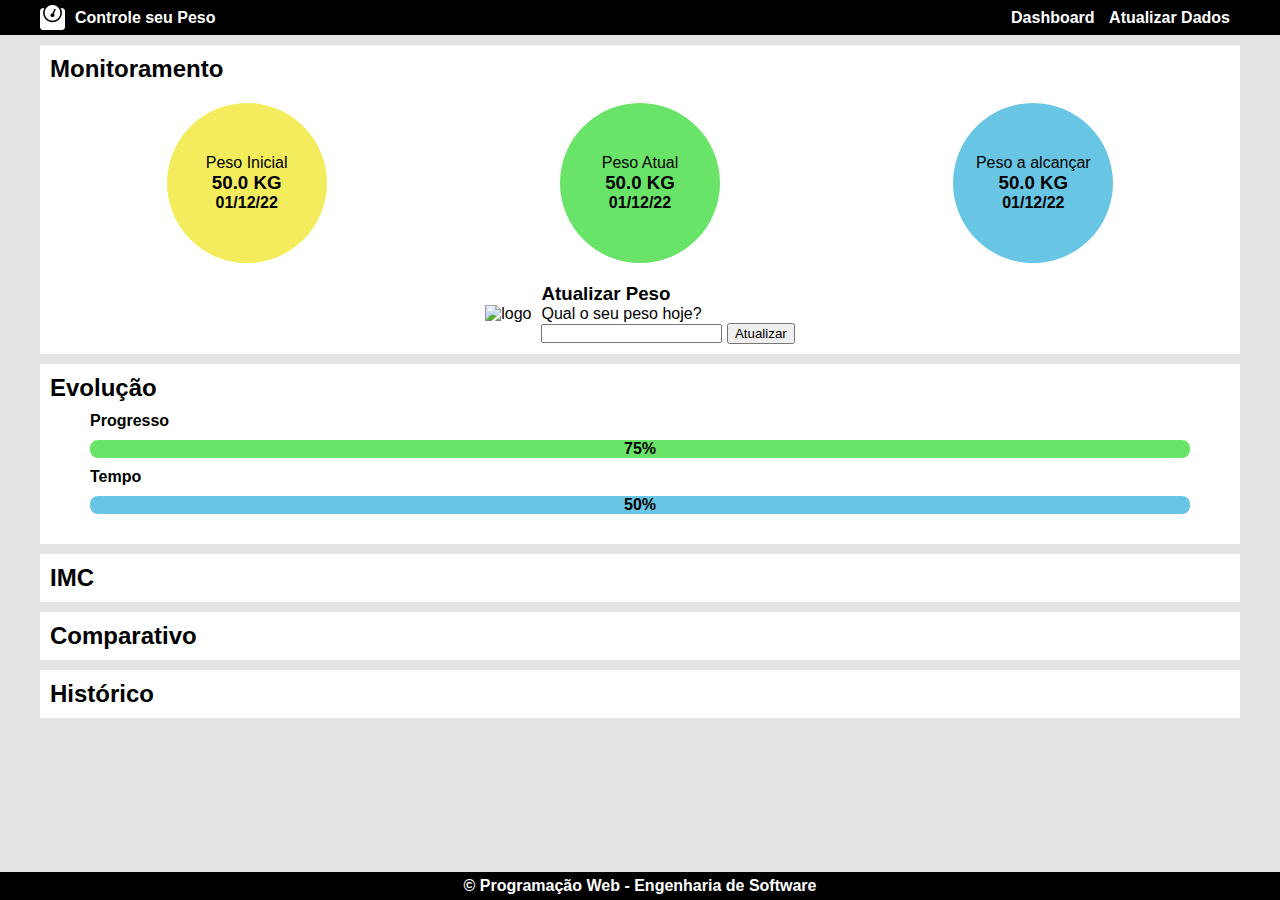
==== Pages/Dashboard/index.html @ 7d859694 "evolucao e monitoramento feitos" ====
<!DOCTYPE html>
<html lang="pt-br">

<head>
  <meta charset="UTF-8">
  <meta http-equiv="X-UA-Compatible" content="IE=edge">
  <meta name="viewport" content="width=device-width, initial-scale=1.0">
  <title>Controle de Peso</title>
  <link rel="stylesheet" href="./style.css">
</head>

<body>

  <header>
    <div class="container">
      <div class="left-header">
        <img src="../../imgs/Logo.png" alt="logo">
        <strong>Controle seu Peso</strong>
      </div>
      <div class="rigth-header">
        <nav>
          <ul>
            <li>
              <a href="/">Dashboard</a>
              <a href="/">Atualizar Dados</a>
            </li>
          </ul>
        </nav>
      </div>
    </div>
  </header>

  <div class="container">
    <div class="content">

        <section class="dashboard monitoramento">
          <h2>Monitoramento</h2>

          <div class="circulos">
            <div class="circulo" style="background-color: #F3ED5E;">
              <p>Peso Inicial</p>
              <h3>50.0 KG</h3>
              <strong>01/12/22</strong>
            </div>
            <div class="circulo" style="background-color: #6AE468;">
              <p>Peso Atual</p>
              <h3>50.0 KG</h3>
              <strong>01/12/22</strong>
            </div>
            <div class="circulo" style="background-color: #68c6E4;">
              <p>Peso a alcançar</p>
              <h3>50.0 KG</h3>
              <strong>01/12/22</strong>
            </div>
          </div>

          <div class="atualizar-peso">
            <div class="form-atualizar-peso">
              <img src="../../imgs/logo2.png" alt="logo">
              <div>
                <form>
                  <h3>Atualizar Peso</h3>
                  <label for="atualizarPeso">Qual o seu peso hoje?</label>
                  <br>
                  <input type="text" name="peso" id="peso">
                  <button>Atualizar</button>
                </form>
            </div>
            </div>
          </div>
        </section>

        <section class="dashboard evolucao">
          <h2>Evolução</h2>
          <div class="progresso">
            <strong>Progresso</strong>
            <div class="quadrado" style="background-color: #6AE468;">
              <strong>75%</strong>
            </div>
          </div>
          <div class="tempo">
            <strong>Tempo</strong>
            <div class="quadrado" style="background-color: #68c6E4;">
              <strong>50%</strong>
            </div>
          </div>
        </section>

        <section class="dashboard imc">
          <h2>IMC</h2>
        </section>

        <section class="dashboard comparativo">
          <h2>Comparativo</h2>
        </section>

        <section class="dashboard historico">
          <h2>Histórico</h2>
        </section>

    </div>
  </div>

  <footer>
    <div class="container">
      <strong>
        &copy; Programação Web - Engenharia de Software
      </strong>
    </div>
  </footer>

</body>

</html>
---- Pages/Dashboard/style.css ----
html, body, div, span, applet, object, iframe,
h1, h2, h3, h4, h5, h6, p, blockquote, pre,
a, abbr, acronym, address, big, cite, code,
del, dfn, em, img, ins, kbd, q, s, samp,
small, strike, strong, sub, sup, tt, var,
b, u, i, center,
dl, dt, dd, ol,
fieldset, form, label, legend,
table, caption, tbody, tfoot, thead, tr, th, td,
article, aside, canvas, details, embed, 
figure, figcaption, footer, header, hgroup, 
menu, nav, output, ruby, section, summary,
time, mark, audio, video, strong, input {
	margin: 0;
	padding: 0;
}

body { 
    background-color: rgb(228, 228, 228);
    font-family: -apple-system, BlinkMacSystemFont, 'Segoe UI', 'Roboto', 'Oxygen',
        'Ubuntu', 'Cantarell', 'Fira Sans', 'Droid Sans', 'Helvetica Neue',
        sans-serif;
    -webkit-font-smoothing: antialiased;
    -moz-osx-font-smoothing: grayscale;
}

header {
      background-color: rgb(0, 0, 0);
      color: white;
      padding: 5px 0;
  }

header .container {
    display: flex;
    justify-content: space-between;
    align-items: center;
}

header .left-header {
    display: flex;
    align-items: center;
    align-content: center;
    justify-content: center;
}

header .left-header img {
    margin-right: 10px;
}

header .rigth-header {

}

header a {
    text-decoration: none;
    color: white;
    font-weight: bold;
    margin-right: 10px;
  }
  
header ul, li {
    display: inline;
  }

footer {
    background-color: rgb(0, 0, 0);
    color: white;
    padding: 5px 0;
    text-align: center;
  }
  
.container {
    max-width: 1200px;
    margin: 0 auto;
}

.content {
    min-height: calc(100vh - 73px);
}

.dashboard {
    background-color: white;
    margin: 10px 0;
    padding: 10px;
    display: flex;
}

.monitoramento {
    display: flex;
    flex-direction: column;
}

.monitoramento .circulos {
    width: 100%;
    display: flex;
    justify-content: space-around;
    margin: 20px 0;
}

.monitoramento .circulo {
    width: 160px;
    height: 160px;
    border-radius: 100%;
    display: flex;
    justify-content: center;
    align-items: center;
    flex-direction: column;
}

.monitoramento .atualizar-peso {
    width: 100%;
    display: flex;
    justify-content: center;
}

.monitoramento .form-atualizar-peso {
    display: flex;
    align-items: center;
}

.monitoramento form {
    margin-left: 10px;
}

.evolucao {
    display: flex;
    flex-direction: column;
}

.evolucao h2 {
    margin-bottom: 10px;
}

.evolucao .progresso {
    padding: 0px 40px;
}

.evolucao .tempo {
    margin-top: 10px;
    padding: 0px 40px;
    margin-bottom: 20px;
}

.evolucao .quadrado{
    margin-top: 10px;
    width: 100%;
    display: flex;
    justify-content: center;
    border-radius: 8px;
}
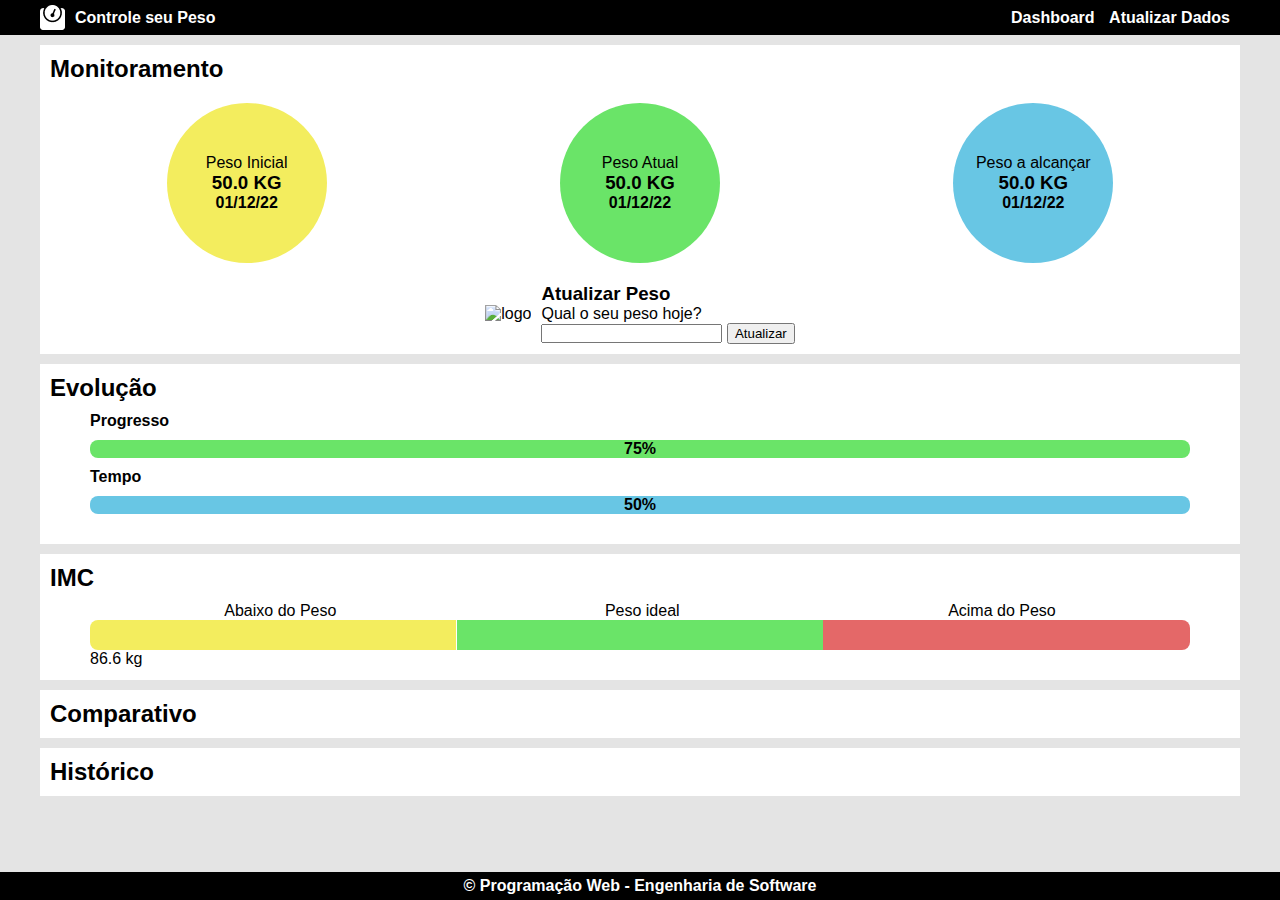
==== commit 16b3ff4c: "IMC terminado" ====
--- a/Pages/Dashboard/index.html
+++ b/Pages/Dashboard/index.html
@@ -88,6 +88,23 @@
 
         <section class="dashboard imc">
           <h2>IMC</h2>
+          <div class="medidor">
+            <div class="medidor-titulo">
+              <p>Abaixo do Peso</p>
+              <p>Peso ideal</p>
+              <p>Acima do Peso</p>
+            </div>
+            <div class="medidor-quadrados">
+              <div class="um" style="background-color: #F3ED5E"></div>
+              <div class="dois" style="background-color: #6AE468"></div>
+              <div class="tres" style="background-color: #E46868"></div>
+            </div>
+            <div class="medidor-ponteiro">
+              <div class="ponteiro">
+                <p>86.6 kg</p>
+              </div>
+            </div>
+          </div>
         </section>
 
         <section class="dashboard comparativo">
--- a/Pages/Dashboard/style.css
+++ b/Pages/Dashboard/style.css
@@ -147,4 +147,59 @@
     display: flex;
     justify-content: center;
     border-radius: 8px;
+}
+
+.imc {
+    display: flex;
+    flex-direction: column;
+}
+
+.imc h2 {
+    margin-bottom: 10px;
+}
+
+.medidor {
+    display: flex;
+    flex-direction: column;
+}
+
+.medidor-titulo {
+    margin: 0 40px;
+    display: flex;
+    justify-content: space-around;
+}
+
+.medidor-quadrados {
+    margin: 0 40px;
+    display: flex;
+    justify-content: space-around;
+}
+
+.medidor-quadrados .um {
+    width: 33.3%;
+    height: 30px;
+    border-radius: 8px 0 0 8px;
+}
+
+.medidor-quadrados .dois {
+    width: 33.3%;
+    height: 30px;
+}
+
+.medidor-quadrados .tres {
+    width: 33.3%;
+    height: 30px;
+    border-radius: 0 8px 8px 0;
+}
+
+.medidor-ponteiro {
+    display: flex;
+    margin: 0 40px;
+    margin-bottom: 20px;
+}
+
+.ponteiro {
+    position: absolute;
+    margin-left: 0px;
+    /* de 0 ate 1070 */
 }